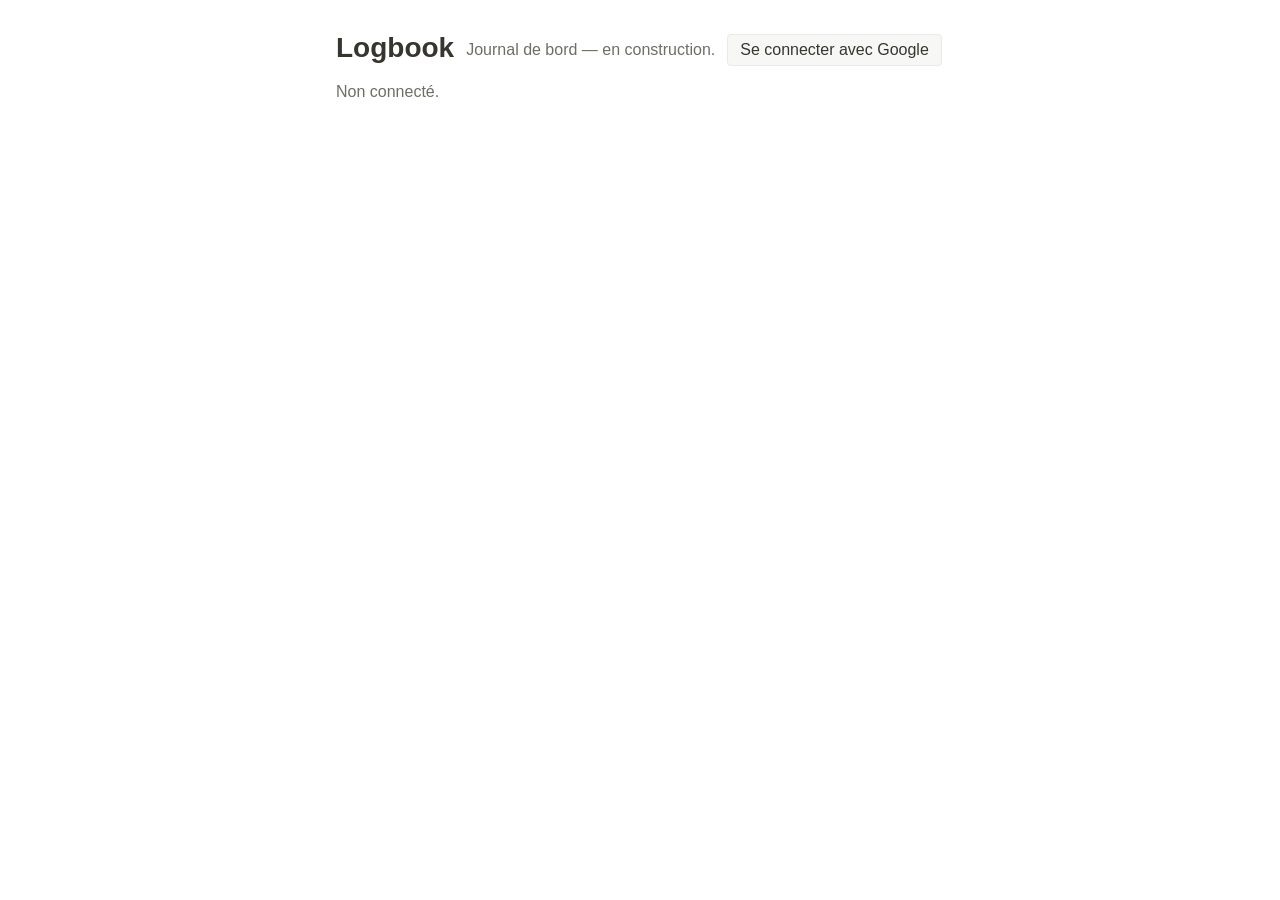
==== latest/index.html @ 68d4783e "deploy: b71710659cca9533dfd9db0d4c5801e0810b79b6" ====
<!DOCTYPE html>
<html lang="fr">
<head>
  <meta charset="UTF-8">
  <meta name="viewport" content="width=device-width, initial-scale=1.0">
  <title>Logbook</title>
  <link rel="stylesheet" href="css/style.css">
  <script src="https://accounts.google.com/gsi/client" async defer></script>
</head>
<body>
  <a href="#main-content" class="skip-link">Aller au contenu principal</a>
  <section id="auth">
    <h1>Logbook</h1>
    <p>Journal de bord — en construction.</p>
    <button id="sign-in" type="button">Se connecter avec Google</button>
    <button id="dev-local-button" type="button" hidden>Mode test local (sans Google)</button>
    <p id="auth-status">Non connecté.</p>
  </section>

  <div id="app-shell" hidden>
    <button id="sidebar-toggle" type="button" aria-label="Ouvrir/fermer le menu">
      <svg width="16" height="16" viewBox="0 0 16 16" fill="none" aria-hidden="true"><path d="M1 4h14M1 8h14M1 12h14" stroke="currentColor" stroke-width="1.5" stroke-linecap="round"/></svg>
    </button>
    <nav id="sidebar">
      <div id="sidebar-profile">
        <button id="sidebar-profile-button" type="button" aria-haspopup="true" aria-expanded="false">
          <span id="sidebar-owner-avatar" aria-hidden="true"></span>
          <span id="sidebar-owner-name"></span>
          <span id="sidebar-profile-chevron" aria-hidden="true">
            <svg width="10" height="10" viewBox="0 0 10 10" fill="none"><path d="M2 3.5l3 3 3-3" stroke="currentColor" stroke-width="1.3" stroke-linecap="round" stroke-linejoin="round"/></svg>
          </span>
        </button>
        <div id="sidebar-profile-menu" hidden>
          <button id="sidebar-settings-button" type="button">Paramètres</button>
          <button id="sign-out" type="button">Se déconnecter</button>
        </div>
      </div>
      <ul id="sidebar-dashboards"></ul>
      <p id="sidebar-dashboards-error" role="alert"></p>
      <button id="sidebar-dashboards-archived-toggle" type="button" hidden>Voir les tableaux archivés</button>
      <ul id="sidebar-dashboards-archived" hidden></ul>
      <ul id="sidebar-journaux"></ul>
      <button id="sidebar-journaux-plus" type="button" hidden>Voir tout</button>
      <button id="sidebar-partage-button" type="button">Partage</button>
      <button id="sidebar-integration-button" type="button">Intégration</button>
      <button id="sidebar-modeles-button" type="button">Modèles</button>
    </nav>
    <main id="main-content" tabindex="-1">
      <section id="entries">
        <div id="entries-header">
          <h2>Entrées</h2>
          <div id="entries-header-actions">
            <button id="dashboards-export-button" type="button">Exporter les tableaux de bord</button>
            <button id="dashboards-import-button" type="button">Importer les tableaux de bord</button>
            <input id="dashboards-import-file-input" type="file" accept="application/json" hidden>
            <div id="entry-import-wrapper">
              <button id="entry-import-button" type="button" aria-haspopup="true" aria-expanded="false">Importer</button>
              <div id="entry-import-menu" hidden>
                <button id="entry-import-upload-button" type="button">Uploader un fichier</button>
                <button id="entry-import-drive-button" type="button">Depuis le Drive</button>
                <input id="entry-import-file-input" type="file" accept="application/json" hidden>
              </div>
            </div>
            <div id="entry-new-wrapper">
              <button id="entry-new-button" type="button" aria-haspopup="true" aria-expanded="false">+ Nouvelle entrée</button>
              <div id="entry-new-menu" hidden>
                <button type="button" data-modele-id="">Entrée vierge</button>
              </div>
            </div>
          </div>
        </div>
        <p id="entry-import-error" role="alert"></p>
        <div id="entry-filters">
          <label for="entry-search-input" class="sr-only">Rechercher</label>
          <input id="entry-search-input" type="search" placeholder="Rechercher…">
          <label for="entry-filter-theme" class="sr-only">Thème</label>
          <select id="entry-filter-theme"></select>
          <label for="entry-filter-statut" class="sr-only">Statut</label>
          <select id="entry-filter-statut"></select>
          <label for="entry-filter-niveau" class="sr-only">Niveau</label>
          <select id="entry-filter-niveau"></select>
          <label for="entry-filter-modele" class="sr-only">Modèle</label>
          <select id="entry-filter-modele"></select>
          <label for="entry-filter-date-from" class="sr-only">Du</label>
          <input id="entry-filter-date-from" type="date">
          <label for="entry-filter-date-to" class="sr-only">Au</label>
          <input id="entry-filter-date-to" type="date">
          <label for="entry-filter-archive" class="sr-only">Entrées à afficher</label>
          <select id="entry-filter-archive">
            <option value="entries">Entrées</option>
            <option value="all">Toutes</option>
            <option value="archived">Archivées</option>
          </select>
        </div>
        <div id="entry-bulk-actions" hidden>
          <span id="entry-bulk-count"></span>
          <button id="entry-bulk-delete" type="button" class="button-danger">Supprimer</button>
          <button id="entry-bulk-move" type="button">Déplacer vers…</button>
          <button id="entry-bulk-archive" type="button">Archiver</button>
          <button id="entry-bulk-modele" type="button">Changer de modèle</button>
        </div>
        <div class="table-wrapper" id="entry-table-wrapper">
          <table id="entry-table">
            <thead>
              <tr>
                <th scope="col"><input id="entry-select-all" type="checkbox" aria-label="Tout sélectionner"></th>
                <th scope="col">Date</th>
                <th scope="col">Titre</th>
                <th scope="col">Thème(s)</th>
                <th scope="col">Niveau</th>
                <th scope="col">Statut</th>
                <th scope="col">Texte</th>
              </tr>
            </thead>
            <tbody id="entry-table-body"></tbody>
          </table>
        </div>
      </section>

      <section id="integration" hidden>
        <h2>Intégration</h2>
        <p id="integration-count"></p>
        <p id="integration-error" role="alert"></p>
        <ul id="integration-list" class="card-list"></ul>
      </section>

      <section id="modeles" hidden>
        <div id="modeles-header">
          <h2>Modèles</h2>
          <button id="modeles-export-button" type="button">Exporter les modèles</button>
          <button id="modeles-import-button" type="button">Importer les modèles</button>
          <input id="modeles-import-file-input" type="file" accept="application/json" hidden>
          <button id="modele-new-button" type="button">+ Nouveau modèle</button>
        </div>
        <p id="modele-error" role="alert"></p>
        <h3>Modèles par défaut</h3>
        <ul id="modele-list-defaut" class="card-list"></ul>
        <h3>Mes modèles</h3>
        <ul id="modele-list" class="card-list"></ul>
      </section>

      <div id="schema-field-popover" hidden>
        <form id="schema-field-form">
          <label for="schema-field-nom">Nom</label>
          <input id="schema-field-nom" type="text" required>

          <p id="schema-field-type-readonly" hidden></p>

          <label for="schema-field-type">Type</label>
          <select id="schema-field-type">
            <option value="texte">Texte</option>
            <option value="nombre">Nombre</option>
            <option value="date">Date</option>
            <option value="select">Liste</option>
            <option value="case">Case à cocher</option>
            <option value="photo">Photo</option>
          </select>

          <label for="schema-field-options">Options (séparées par des virgules)</label>
          <input id="schema-field-options" type="text" hidden>

          <button type="submit">Enregistrer</button>
          <button id="schema-field-delete" type="button" class="button-danger" hidden>Supprimer</button>
        </form>
      </div>

      <section id="journal-partage" hidden>
        <h2>Entrées</h2>
        <button id="viewer-grant-access" type="button" hidden>Donner l'accès au fichier partagé</button>
        <p id="viewer-error" role="alert"></p>
        <div class="table-wrapper">
          <table id="viewer-table">
            <thead>
              <tr>
                <th scope="col">Date</th>
                <th scope="col">Titre</th>
                <th scope="col">Thème(s)</th>
                <th scope="col">Niveau</th>
                <th scope="col">Statut</th>
                <th scope="col">Texte</th>
                <th scope="col">Ressenti à froid</th>
              </tr>
            </thead>
            <tbody id="viewer-table-body"></tbody>
          </table>
        </div>
      </section>

      <section id="settings" hidden>
        <h2>Paramètres</h2>
        <label for="theme-select">Thème</label>
        <select id="theme-select">
          <option value="device">Appareil</option>
          <option value="light">Clair</option>
          <option value="dark">Sombre</option>
        </select>

        <label for="session-duration-select">Rester connecté</label>
        <select id="session-duration-select">
          <option value="1h">1 heure</option>
          <option value="5h">5 heures</option>
          <option value="1j">1 jour</option>
          <option value="7j">7 jours</option>
          <option value="30j">30 jours</option>
          <option value="4mois">4 mois</option>
          <option value="8mois">8 mois</option>
          <option value="1an">1 an</option>
          <option value="jamais">Jamais (illimité)</option>
        </select>
        <p class="field-hint">Au-delà de cette durée depuis ta dernière connexion, l'app te redemandera de te reconnecter explicitement — propre à ce navigateur, pas synchronisé.</p>

        <label for="entries-page-size-select">Entrées chargées à la fois</label>
        <select id="entries-page-size-select">
          <option value="10">10</option>
          <option value="25">25</option>
          <option value="50">50</option>
          <option value="100">100</option>
        </select>

        <label for="confirm-dashboard-delete-checkbox">
          <input id="confirm-dashboard-delete-checkbox" type="checkbox">
          Confirmer la suppression d'un tableau de bord en retapant son nom
        </label>

        <button id="settings-change-logbook-folder-button" type="button">Changer de dossier Logbook</button>

        <p id="settings-error" role="alert"></p>
        <p><a href="confidentialite.html">Politique de confidentialité</a></p>
        <p id="app-version" class="field-hint"></p>
      </section>

      <section id="partages" hidden>
        <h2>Partages</h2>
        <form id="partage-form">
          <label for="partage-dashboard">Tableau de bord à partager</label>
          <select id="partage-dashboard"></select>

          <label for="partage-nom">Nom</label>
          <input id="partage-nom" type="text" required>

          <label for="partage-email">Email Google de la personne invitée</label>
          <input id="partage-email" type="email" required>

          <fieldset id="partage-regles">
            <legend>Visible par thème et niveau</legend>
          </fieldset>

          <button id="partage-submit" type="submit">Créer le partage</button>
          <button id="partage-cancel" type="button" hidden>Annuler</button>
        </form>
        <p id="partage-error" role="alert"></p>
        <ul id="partage-list" class="card-list"></ul>
      </section>

      <section id="partages-recus" hidden>
        <h2>Accès</h2>
        <p id="partages-recus-error" role="alert"></p>
        <ul id="partages-recus-list" class="card-list"></ul>
      </section>
    </main>
  </div>

  <div id="modal-root" hidden>
    <div id="modal-backdrop"></div>
    <div id="modal-panel" role="dialog" aria-modal="true">
      <button id="modal-close" type="button" aria-label="Fermer">
        <svg width="14" height="14" viewBox="0 0 14 14" fill="none" aria-hidden="true"><path d="M1 1l12 12M13 1L1 13" stroke="currentColor" stroke-width="1.5" stroke-linecap="round"/></svg>
      </button>
      <section id="logbook-folder-modal" hidden>
        <h2>Dossier Logbook</h2>
        <p>Choisis le dossier Drive où l'app range toutes ses données (dashboards, entrées, modèles).</p>
        <button id="logbook-folder-connect-button" type="button">Connecter mon dossier Drive « Logbook » existant</button>
        <button id="logbook-folder-create-button" type="button">Créer un nouveau dossier Logbook</button>
        <p id="logbook-folder-modal-error" role="alert"></p>
      </section>
      <section id="integration-progress-modal" hidden>
        <h2 id="integration-progress-title">Traitement en cours…</h2>
        <progress id="integration-progress-bar" value="0" max="1"></progress>
        <p id="integration-progress-count"></p>
        <p>Ne modifie pas les tableaux de bord ou les entrées pendant ce traitement.</p>
      </section>
      <section id="mapping-correction-modal" hidden>
        <h2>Correction du mappage</h2>
        <p>Ces champs du modèle n'ont pas de correspondance évidente dans la fiche importée. Relie-les si besoin — ce qui reste sans lien sera ajouté en texte brut dans l'entrée.</p>
        <ul id="mapping-correction-list" class="card-list"></ul>
        <button id="mapping-correction-submit" type="button">Valider le mappage</button>
      </section>
      <section id="entry-move-modal" hidden>
        <h2>Déplacer les entrées</h2>
        <label for="entry-move-dashboard">Tableau de bord de destination</label>
        <select id="entry-move-dashboard"></select>
        <p id="entry-move-error" role="alert"></p>
        <button id="entry-move-submit" type="button">Déplacer</button>
      </section>
      <section id="entry-modele-change-modal" hidden>
        <h2>Changer de modèle</h2>
        <label for="entry-modele-change-select">Nouveau modèle</label>
        <select id="entry-modele-change-select"></select>
        <p id="entry-modele-change-error" role="alert"></p>
        <button id="entry-modele-change-submit" type="button">Appliquer</button>
      </section>
      <section id="inspection-fiche-modal" hidden>
        <h2 id="inspection-fiche-title">Inspection</h2>
        <div id="inspection-fiche-detail"></div>
        <ul id="inspection-fiche-mapping-list" class="card-list"></ul>
        <div class="partage-actions">
          <button id="inspection-fiche-integrer" type="button">Intégrer</button>
          <button id="inspection-fiche-rejeter" type="button" class="button-danger">Rejeter</button>
        </div>
      </section>
      <section id="entry-form-modal" hidden>
        <h2 id="entry-form-title">Nouvelle entrée</h2>
        <form id="entry-form">
          <label for="entry-titre" class="sr-only">Titre</label>
          <input id="entry-titre" type="text" class="entry-page-title" placeholder="Sans titre" required>

          <div id="entry-properties">
            <div class="entry-property-row">
              <label for="entry-date" class="entry-property-label">Date</label>
              <input id="entry-date" type="date" class="entry-property-value" required>
            </div>
          </div>

          <div id="entry-blocks-section" class="fields-editor-section">
            <ul id="entry-blocks-list" class="fields-editor-list">
              <li class="entry-block-row" draggable="true" data-order-key="themes">
                <span class="drag-handle" aria-hidden="true"><svg width="10" height="14" viewBox="0 0 10 14" fill="none"><circle cx="2.5" cy="2.5" r="1.2" fill="currentColor"/><circle cx="7.5" cy="2.5" r="1.2" fill="currentColor"/><circle cx="2.5" cy="7" r="1.2" fill="currentColor"/><circle cx="7.5" cy="7" r="1.2" fill="currentColor"/><circle cx="2.5" cy="11.5" r="1.2" fill="currentColor"/><circle cx="7.5" cy="11.5" r="1.2" fill="currentColor"/></svg></span>
                <label for="entry-themes">Thème(s)</label>
                <select id="entry-themes" multiple required></select>
              </li>
              <li class="entry-block-row" draggable="true" data-order-key="niveau">
                <span class="drag-handle" aria-hidden="true"><svg width="10" height="14" viewBox="0 0 10 14" fill="none"><circle cx="2.5" cy="2.5" r="1.2" fill="currentColor"/><circle cx="7.5" cy="2.5" r="1.2" fill="currentColor"/><circle cx="2.5" cy="7" r="1.2" fill="currentColor"/><circle cx="7.5" cy="7" r="1.2" fill="currentColor"/><circle cx="2.5" cy="11.5" r="1.2" fill="currentColor"/><circle cx="7.5" cy="11.5" r="1.2" fill="currentColor"/></svg></span>
                <label for="entry-niveau">Niveau d'accès</label>
                <select id="entry-niveau" required>
                  <option value="" disabled selected>Choisir…</option>
                </select>
              </li>
              <li class="entry-block-row" draggable="true" data-order-key="statut">
                <span class="drag-handle" aria-hidden="true"><svg width="10" height="14" viewBox="0 0 10 14" fill="none"><circle cx="2.5" cy="2.5" r="1.2" fill="currentColor"/><circle cx="7.5" cy="2.5" r="1.2" fill="currentColor"/><circle cx="2.5" cy="7" r="1.2" fill="currentColor"/><circle cx="7.5" cy="7" r="1.2" fill="currentColor"/><circle cx="2.5" cy="11.5" r="1.2" fill="currentColor"/><circle cx="7.5" cy="11.5" r="1.2" fill="currentColor"/></svg></span>
                <label for="entry-statut">Statut</label>
                <select id="entry-statut" required>
                  <option value="" disabled selected>Choisir…</option>
                </select>
              </li>
            </ul>
            <button id="entry-add-field-button" type="button" class="fields-editor-add-button">+ Ajouter une propriété</button>
          </div>

          <div id="entry-ressenti-froid-slot" class="entry-property-row" hidden></div>

          <div id="entry-contenu-section" class="contenu-section">
            <h3 class="contenu-section-titre">Contenu</h3>
            <div id="entry-contenu-list" class="contenu-list"></div>
            <div class="contenu-add-buttons">
              <button id="entry-contenu-add-texte" type="button">+ Bloc texte</button>
              <button id="entry-contenu-add-tableau" type="button">+ Bloc tableau</button>
            </div>
          </div>

          <button id="entry-submit" type="submit">Enregistrer</button>
          <button id="entry-delete" type="button" hidden>Supprimer l'entrée</button>
        </form>
        <p id="entry-error" role="alert"></p>
      </section>
      <section id="modele-form-modal" hidden>
        <h2 id="modele-form-title">Nouveau modèle</h2>
        <form id="modele-form">
          <label for="modele-nom">Nom</label>
          <input id="modele-nom" type="text" required>

          <label for="modele-titre-pattern">Titre d'entrée (pré-rempli à la création)</label>
          <input id="modele-titre-pattern" type="text" placeholder="ex : Rituel du soir du {date} #{id}">
          <p class="field-hint">{date} = date du jour, {id} = numéro de l'entrée pour ce modèle</p>

          <div id="modele-fixed-fields">
            <div class="entry-property-row">
              <label for="modele-themes">Thème(s)</label>
              <select id="modele-themes" multiple></select>
            </div>
            <div class="entry-property-row">
              <label for="modele-niveau">Niveau d'accès</label>
              <select id="modele-niveau">
                <option value="">—</option>
              </select>
            </div>
            <div class="entry-property-row">
              <label for="modele-statut">Statut</label>
              <select id="modele-statut">
                <option value="">—</option>
              </select>
            </div>
          </div>

          <div id="modele-blocks-section" class="fields-editor-section">
            <ul id="modele-blocks-list" class="fields-editor-list"></ul>
            <button id="modele-add-field-button" type="button" class="fields-editor-add-button">+ Ajouter une propriété</button>
          </div>

          <div id="modele-contenu-section" class="contenu-section">
            <h3 class="contenu-section-titre">Contenu</h3>
            <div id="modele-contenu-list" class="contenu-list"></div>
            <div class="contenu-add-buttons">
              <button id="modele-contenu-add-texte" type="button">+ Bloc texte</button>
              <button id="modele-contenu-add-tableau" type="button">+ Bloc tableau</button>
            </div>
          </div>

          <div id="modele-bilans-section" class="contenu-section">
            <h3 class="contenu-section-titre">Bilans</h3>
            <p class="field-hint">Un bilan agrège automatiquement les entrées créées via ce modèle (il lui faut un bloc tableau de mesures) sur une semaine ou un mois.</p>
            <ul id="modele-bilans-list"></ul>
            <button id="modele-bilan-add-button" type="button" class="fields-editor-add-button">+ Ajouter un bilan</button>
          </div>

          <button id="modele-submit" type="submit">Créer le modèle</button>
          <button id="modele-cancel" type="button" hidden>Annuler</button>
        </form>
        <p id="modele-form-error" role="alert"></p>
      </section>
    </div>
  </div>

  <script type="module" src="js/app.js"></script>
</body>
</html>
---- latest/css/style.css ----
:root {
  color-scheme: light dark;
  font-family: -apple-system, BlinkMacSystemFont, "Segoe UI", ui-sans-serif, Helvetica, Arial, sans-serif;

  --color-bg: #ffffff;
  --color-bg-secondary: #f7f7f5;
  --color-bg-hover: #efefed;
  --color-fg: #37352f;
  --color-fg-secondary: #6f6d66;
  --color-border: #e9e9e7;
  --color-accent: #1a6dc4;
  --color-accent-fg: #ffffff;
  --color-danger: #cc3a3a;
  --radius: 6px;
  --radius-sm: 4px;
  --shadow-card: 0 1px 2px rgba(15, 15, 15, 0.1);

  /* Palette catégorielle validée (skill dataviz) — ordre fixe, jamais cyclé */
  --series-1: #2a78d6;
  --series-2: #eb6834;
  --series-3: #1baf7a;
  --series-4: #eda100;
  --series-5: #e87ba4;
  --color-chart-axe: #c3c2b7;
}

@media (prefers-color-scheme: dark) {
  :root:not([data-theme="light"]) {
    --color-bg: #191919;
    --color-bg-secondary: #202020;
    --color-bg-hover: #2a2a2a;
    --color-fg: #d4d4d4;
    --color-fg-secondary: #9b9b9b;
    --color-border: #2f2f2f;
    --color-accent: #5fb3f0;
    --color-accent-fg: #191919;
    --color-danger: #ff6b6b;
    --shadow-card: 0 1px 2px rgba(0, 0, 0, 0.4);
    --series-1: #3987e5;
    --series-2: #d95926;
    --series-3: #199e70;
    --series-4: #c98500;
    --series-5: #d55181;
    --color-chart-axe: #383835;
  }
}

:root[data-theme="dark"] {
  --color-bg: #191919;
  --color-bg-secondary: #202020;
  --color-bg-hover: #2a2a2a;
  --color-fg: #d4d4d4;
  --color-fg-secondary: #9b9b9b;
  --color-border: #2f2f2f;
  --color-accent: #5fb3f0;
  --color-accent-fg: #191919;
  --color-danger: #ff6b6b;
  --shadow-card: 0 1px 2px rgba(0, 0, 0, 0.4);
  --series-1: #3987e5;
  --series-2: #d95926;
  --series-3: #199e70;
  --series-4: #c98500;
  --series-5: #d55181;
  --color-chart-axe: #383835;
}

* {
  box-sizing: border-box;
}

@media (prefers-reduced-motion: reduce) {
  * {
    transition: none !important;
  }
}

.skip-link {
  position: absolute;
  top: -3rem;
  left: 1rem;
  z-index: 40;
  background: var(--color-accent);
  color: var(--color-accent-fg);
  padding: 0.5rem 0.75rem;
  border-radius: var(--radius-sm);
  transition: top 0.1s ease;
}

.skip-link:focus-visible {
  top: 1rem;
}

/* Guarantees the hidden attribute always wins over any element's own
   `display` rule (several here use flex), regardless of selector specificity. */
[hidden] {
  display: none !important;
}

body {
  margin: 0;
  background: var(--color-bg);
  color: var(--color-fg);
}

a {
  color: var(--color-accent);
}

h1 {
  font-size: 1.75rem;
  font-weight: 700;
  margin: 0 0 0.25rem;
}

h2 {
  font-size: 1.125rem;
  font-weight: 600;
  margin: 2rem 0 0.75rem;
}

p {
  color: var(--color-fg-secondary);
  line-height: 1.5;
}

section {
  border-top: 1px solid var(--color-border);
  padding-top: 1rem;
  margin-top: 1rem;
}

section:first-of-type {
  border-top: none;
  padding-top: 0;
}

button,
select,
input,
textarea {
  font: inherit;
  color: var(--color-fg);
}

button {
  padding: 0.375rem 0.75rem;
  border: 1px solid var(--color-border);
  border-radius: var(--radius-sm);
  background: var(--color-bg-secondary);
  cursor: pointer;
  transition: background-color 0.1s ease;
}

button:hover {
  background: var(--color-bg-hover);
}

button[type="submit"] {
  background: var(--color-accent);
  border-color: var(--color-accent);
  color: var(--color-accent-fg);
}

button[type="submit"]:hover {
  opacity: 0.9;
}

.button-danger {
  color: var(--color-danger);
  border-color: var(--color-danger);
}

.button-danger:hover {
  background: var(--color-danger);
  color: var(--color-accent-fg);
}

select,
input,
textarea {
  display: block;
  width: 100%;
  background: var(--color-bg);
  border: 1px solid var(--color-border);
  border-radius: var(--radius-sm);
  padding: 0.375rem 0.5rem;
}

button:focus-visible,
select:focus-visible,
input:focus-visible,
textarea:focus-visible {
  outline: 2px solid var(--color-accent);
  outline-offset: 1px;
}

textarea {
  resize: vertical;
}

form label {
  display: block;
  margin: 0.75rem 0 0.25rem;
  font-size: 0.875rem;
  color: var(--color-fg-secondary);
}

form button[type="submit"] {
  margin-top: 1rem;
}

#auth {
  max-width: 40rem;
  width: 100%;
  margin: 0 auto;
  padding: 2rem 1rem;
  box-sizing: border-box;
  display: flex;
  align-items: center;
  gap: 0.75rem;
  flex-wrap: wrap;
}

#auth p {
  margin: 0;
}

#settings {
  display: flex;
  align-items: center;
  gap: 0.75rem;
  flex-wrap: wrap;
}

#settings h2 {
  width: 100%;
  margin: 0 0 0.5rem;
}

#settings label {
  color: var(--color-fg-secondary);
  font-size: 0.875rem;
}

#settings select {
  width: auto;
}

.card-list {
  list-style: none;
  padding: 0;
  margin: 0;
  display: flex;
  flex-direction: column;
  gap: 0.5rem;
}

.card-list li {
  background: var(--color-bg-secondary);
  border: 1px solid var(--color-border);
  border-radius: var(--radius);
  box-shadow: var(--shadow-card);
  padding: 0.625rem 0.875rem;
}

.card-list p {
  margin: 0;
}

.card-list li > :not(:last-child) {
  margin-bottom: 0.375rem;
}

#partage-regles table {
  width: 100%;
  border-collapse: collapse;
  margin: 0.5rem 0;
}

#partage-regles th,
#partage-regles td {
  text-align: center;
  padding: 0.25rem;
  font-size: 0.8125rem;
}

#partage-regles th:first-child,
#partage-regles td:first-child {
  text-align: left;
}

#partage-regles legend {
  font-size: 0.875rem;
  color: var(--color-fg-secondary);
}

.partage-link {
  display: flex;
  align-items: center;
  gap: 0.5rem;
}

.partage-link input {
  width: auto;
  flex: 1;
}

#partage-cancel {
  margin-top: 1rem;
  margin-left: 0.5rem;
}

.partage-actions {
  display: flex;
  align-items: center;
  gap: 0.5rem;
}

.integration-group-header {
  display: flex;
  flex-direction: column;
  gap: 0.5rem;
  margin-bottom: 0.5rem;
}

.integration-group-title-row {
  display: flex;
  align-items: center;
  gap: 0.5rem;
}

.integration-group-title-row p {
  margin: 0;
}

.integration-group-toggle {
  background: none;
  border: none;
  cursor: pointer;
  font-size: 0.875rem;
  line-height: 1;
  padding: 0.125rem 0.25rem;
}

.integration-subgroup-header {
  display: flex;
  align-items: center;
  flex-wrap: wrap;
  gap: 0.5rem;
  margin: 0.75rem 0 0.375rem;
}

.integration-subgroup-header p {
  margin: 0;
  font-weight: 600;
  color: var(--color-fg-secondary);
}

.integration-item-detail {
  margin: 0.125rem 0 0;
  font-size: 0.8125rem;
  color: var(--color-fg-secondary);
}

.ressenti-froid-form {
  display: flex;
  align-items: center;
  gap: 0.5rem;
  margin-top: 0.5rem;
}

.ressenti-froid-form label {
  display: inline;
  margin: 0;
}

.ressenti-froid-form input {
  width: 4rem;
}

[role="alert"] {
  color: var(--color-danger);
  min-height: 1.25rem;
}

/* App shell (sidebar + main content) */

#app-shell {
  display: flex;
  align-items: stretch;
  min-height: 100vh;
}

#sidebar-toggle,
#modal-close {
  display: flex;
  align-items: center;
  justify-content: center;
  width: 2rem;
  height: 2rem;
  padding: 0;
  border-radius: 50%;
  background: transparent;
  border-color: transparent;
}

#sidebar-toggle:hover,
#modal-close:hover {
  background: var(--color-bg-hover);
}

#sidebar-toggle {
  position: fixed;
  top: 1rem;
  left: 1rem;
  z-index: 20;
}

#sidebar {
  width: 16rem;
  flex-shrink: 0;
  box-sizing: border-box;
  position: fixed;
  top: 0;
  left: 0;
  bottom: 0;
  overflow-y: auto;
  padding: 4rem 1rem 1rem;
  background: var(--color-bg-secondary);
  border-right: 1px solid var(--color-border);
  transform: translateX(0);
  transition: transform 0.2s ease;
  z-index: 15;
}

#sidebar.collapsed {
  transform: translateX(-100%);
}

#sidebar-profile {
  position: relative;
  margin-bottom: 1rem;
}

#sidebar-profile-button {
  display: flex;
  align-items: center;
  gap: 0.5rem;
  width: 100%;
  padding: 0.375rem;
  background: transparent;
  border-color: transparent;
}

#sidebar-profile-button:hover {
  background: var(--color-bg-hover);
}

#sidebar-owner-avatar {
  flex-shrink: 0;
  width: 1.75rem;
  height: 1.75rem;
  border-radius: 50%;
  background: var(--color-accent);
  color: #ffffff;
  font-size: 0.8125rem;
  font-weight: 600;
  display: flex;
  align-items: center;
  justify-content: center;
}

#sidebar-owner-avatar.avatar-color-0 { background: #9c3b3b; }
#sidebar-owner-avatar.avatar-color-1 { background: #9c6a2e; }
#sidebar-owner-avatar.avatar-color-2 { background: #2e7d4f; }
#sidebar-owner-avatar.avatar-color-3 { background: #1a6dc4; }
#sidebar-owner-avatar.avatar-color-4 { background: #5b3b96; }
#sidebar-owner-avatar.avatar-color-5 { background: #96305f; }

#sidebar-owner-name {
  flex: 1;
  text-align: left;
  font-weight: 600;
  font-size: 0.9375rem;
  overflow: hidden;
  text-overflow: ellipsis;
  white-space: nowrap;
}

#sidebar-profile-chevron {
  flex-shrink: 0;
  font-size: 0.75rem;
  color: var(--color-fg-secondary);
}

#sidebar-profile-menu {
  position: absolute;
  top: calc(100% + 0.25rem);
  left: 0;
  right: 0;
  z-index: 1;
  background: var(--color-bg);
  border: 1px solid var(--color-border);
  border-radius: var(--radius-sm);
  box-shadow: var(--shadow-card);
  padding: 0.25rem;
  display: flex;
  flex-direction: column;
  gap: 0.125rem;
}

#sidebar-profile-menu button {
  background: transparent;
  border-color: transparent;
}

#sidebar-profile-menu button:hover {
  background: var(--color-bg-hover);
}

#sidebar-dashboards,
#sidebar-journaux {
  list-style: none;
  padding: 0;
  margin: 0 0 0.75rem;
  display: flex;
  flex-direction: column;
  gap: 0.25rem;
}

#sidebar-dashboards-error {
  margin: 0 0 0.75rem;
  font-size: 0.8125rem;
}

.sidebar-dashboard-item {
  display: flex;
  align-items: center;
  gap: 0.125rem;
}

.sidebar-dashboard-name {
  flex: 1;
}

.sidebar-dashboard-actions {
  display: flex;
  gap: 0.125rem;
  visibility: hidden;
}

.sidebar-dashboard-item:hover .sidebar-dashboard-actions,
.sidebar-dashboard-item:focus-within .sidebar-dashboard-actions {
  visibility: visible;
}

.sidebar-dashboard-action {
  display: block;
  width: auto;
  padding: 0.125rem 0.375rem;
  font-size: 0.8125rem;
  line-height: 1.4;
}

#sidebar-dashboards-archived-toggle {
  display: block;
  width: 100%;
  text-align: left;
  background: transparent;
  border-color: transparent;
  font-size: 0.8125rem;
  color: var(--color-fg-secondary);
  margin: 0 0 0.5rem;
}

#sidebar-dashboards-archived-toggle:hover {
  background: var(--color-bg-hover);
}

#sidebar-dashboards-archived {
  list-style: none;
  padding: 0;
  margin: 0 0 0.75rem;
  display: flex;
  flex-direction: column;
  gap: 0.25rem;
}

#sidebar-dashboards button,
#sidebar-journaux button,
#sidebar-journaux-plus,
#sidebar-partage-button,
#sidebar-connect-logbook-button,
#sidebar-create-logbook-button,
#sidebar-integration-button,
#sidebar-modeles-button {
  display: block;
  width: 100%;
  text-align: left;
  background: transparent;
  border-color: transparent;
}

#sidebar-dashboards button:hover,
#sidebar-journaux button:hover,
#sidebar-journaux-plus:hover,
#sidebar-partage-button:hover,
#sidebar-connect-logbook-button:hover,
#sidebar-integration-button:hover,
#sidebar-modeles-button:hover {
  background: var(--color-bg-hover);
}

#sidebar-dashboards button[aria-current="true"],
#sidebar-journaux button[aria-current="true"] {
  background: var(--color-accent);
  border-color: var(--color-accent);
  color: var(--color-accent-fg);
}

#sidebar-journaux-plus,
#sidebar-partage-button,
#sidebar-connect-logbook-button,
#sidebar-create-logbook-button,
#sidebar-integration-button,
#sidebar-modeles-button {
  margin-top: 0.5rem;
}

#main-content {
  flex: 1;
  margin-left: 16rem;
  padding: 2rem 1.5rem;
  max-width: 75rem;
  box-sizing: border-box;
  transition: margin-left 0.2s ease;
}

#sidebar.collapsed ~ #main-content {
  margin-left: 0;
}

#main-content section {
  border-top: none;
  padding-top: 0;
  margin-top: 0;
}

@media (max-width: 768px) {
  #sidebar {
    width: 85vw;
    max-width: 18rem;
  }

  #main-content {
    margin-left: 0;
  }
}

/* Tableau d'entrées */

#entries-header,
#modeles-header {
  display: flex;
  align-items: center;
  justify-content: space-between;
  gap: 1rem;
  margin-bottom: 1rem;
}

#entries-header h2,
#modeles-header h2 {
  margin: 0;
}

#entry-new-button,
#modele-new-button {
  background: var(--color-accent);
  border-color: var(--color-accent);
  color: var(--color-accent-fg);
  white-space: nowrap;
}

#entry-new-button:hover,
#modele-new-button:hover {
  opacity: 0.9;
}

#entries-header-actions {
  display: flex;
  align-items: center;
  gap: 0.5rem;
}

#entry-new-wrapper,
#entry-import-wrapper {
  position: relative;
}

#entry-import-button {
  white-space: nowrap;
}

#entry-new-menu,
#entry-import-menu {
  position: absolute;
  top: calc(100% + 0.25rem);
  right: 0;
  z-index: 1;
  min-width: 12rem;
  background: var(--color-bg);
  border: 1px solid var(--color-border);
  border-radius: var(--radius-sm);
  box-shadow: var(--shadow-card);
  padding: 0.25rem;
  display: flex;
  flex-direction: column;
  gap: 0.125rem;
}

#entry-new-menu button,
#entry-import-menu button {
  display: block;
  width: 100%;
  text-align: left;
  background: transparent;
  border-color: transparent;
}

#entry-new-menu button:hover,
#entry-import-menu button:hover {
  background: var(--color-bg-hover);
}

#entry-new-menu button.entry-new-menu-bilan {
  padding-left: 1.5rem;
  font-size: 0.875rem;
  color: var(--color-fg-secondary);
}

.modele-bilan-row {
  display: flex;
  gap: 0.5rem;
  align-items: center;
  margin-bottom: 0.375rem;
}

.modele-bilan-row input[type='text'] {
  flex: 1 1 0;
  min-width: 0;
}

/* Sans ça, la règle globale `select { width: 100% }` donne à ce select une
   base flex énorme (100% du conteneur) : au moment de rétrécir pour tenir sur
   la ligne, les deux inputs flex:1 (base 0) n'absorbent aucune part du
   rétrécissement et se retrouvent écrasés à leur taille minimale. */
.modele-bilan-row select {
  flex: 0 0 auto;
  width: auto;
}

.table-wrapper {
  overflow-x: auto;
}

#entry-table,
#viewer-table {
  width: 100%;
  border-collapse: collapse;
  font-size: 0.875rem;
}

#entry-table th,
#entry-table td,
#viewer-table th,
#viewer-table td {
  text-align: left;
  padding: 0.5rem 0.625rem;
  border-bottom: 1px solid var(--color-border);
  vertical-align: top;
}

#entry-table th,
#viewer-table th {
  color: var(--color-fg-secondary);
  font-weight: 600;
  white-space: nowrap;
}

#entry-table-body tr {
  cursor: pointer;
}

#entry-table-body tr:hover {
  background: var(--color-bg-hover);
}

#entry-table-body tr:focus-visible {
  outline: 2px solid var(--color-accent);
  outline-offset: -2px;
}

.table-message td {
  cursor: default;
  color: var(--color-fg-secondary);
  text-align: center;
  padding: 2rem 0.625rem;
}

#entry-filters {
  display: flex;
  flex-wrap: wrap;
  align-items: center;
  gap: 0.5rem;
  margin-bottom: 0.75rem;
}

#entry-filters input,
#entry-filters select {
  width: auto;
  flex: 0 0 auto;
}

#entry-search-input {
  flex: 1 1 12rem;
}

#entry-bulk-actions {
  display: flex;
  align-items: center;
  gap: 0.5rem;
  margin-bottom: 0.75rem;
  padding: 0.5rem 0.75rem;
  background: var(--color-bg-hover);
  border-radius: var(--radius-sm);
}

#entry-bulk-count {
  font-weight: 600;
  margin-right: 0.5rem;
}

#entry-table th:first-child,
#entry-table td:first-child {
  width: 1.5rem;
  padding-right: 0;
}

#entry-table-body tr.entry-row-archived {
  opacity: 0.55;
}

.card-list .list-message {
  background: transparent;
  border-style: dashed;
  color: var(--color-fg-secondary);
  text-align: center;
  box-shadow: none;
}

/* Popover d'édition d'un champ personnalisé */

#schema-field-popover {
  position: fixed;
  z-index: 35;
  background: var(--color-bg);
  border: 1px solid var(--color-border);
  border-radius: var(--radius-sm);
  box-shadow: var(--shadow-card);
  padding: 0.75rem;
  width: 16rem;
  box-sizing: border-box;
}

#schema-field-popover form button {
  margin-top: 0.5rem;
  margin-right: 0.5rem;
}

/* Page détaillée d'une entrée */

.sr-only {
  position: absolute;
  width: 1px;
  height: 1px;
  padding: 0;
  margin: -1px;
  overflow: hidden;
  clip: rect(0, 0, 0, 0);
  white-space: nowrap;
  border: 0;
}

.entry-page-title {
  font-size: 1.75rem;
  font-weight: 700;
  border: 1px solid transparent;
  padding: 0.25rem 0;
  margin-bottom: 0.5rem;
}

.entry-page-title:focus-visible {
  border-color: transparent;
  outline-offset: 2px;
}

#entry-properties {
  margin-bottom: 1rem;
}

#modele-fixed-fields {
  margin-bottom: 1rem;
}

.field-hint {
  margin: -0.5rem 0 1rem;
  font-size: 0.8125rem;
  color: var(--color-fg-secondary);
}

.entry-property-row {
  display: flex;
  align-items: center;
  gap: 0.75rem;
  padding: 0.375rem 0;
  border-bottom: 1px solid var(--color-border);
}

.entry-property-row label,
.entry-property-label {
  flex: 0 0 9rem;
  color: var(--color-fg-secondary);
  font-size: 0.875rem;
  margin: 0;
}

.entry-property-row select,
.entry-property-row input,
.entry-property-value {
  flex: 1;
  width: auto;
  margin: 0;
}

.entry-property-row .ressenti-froid-form {
  flex: 1;
  margin-top: 0;
}

.fields-editor-section {
  margin-bottom: 1rem;
}

.fields-editor-list {
  list-style: none;
  padding: 0;
  margin: 0 0 0.5rem;
}

.entry-block-row {
  display: flex;
  align-items: center;
  gap: 0.75rem;
  padding: 0.375rem 0;
  border-bottom: 1px solid var(--color-border);
}

.entry-block-row label {
  flex: 0 0 9rem;
  color: var(--color-fg-secondary);
  font-size: 0.875rem;
  margin: 0;
}

.entry-block-row select,
.entry-block-row input {
  flex: 1;
  width: auto;
  margin: 0;
}

.entry-block-edit-button {
  flex-shrink: 0;
  font-size: 0.8125rem;
  padding: 0.25rem 0.5rem;
}

.champ-photo {
  display: flex;
  flex: 1;
  align-items: center;
  gap: 0.5rem;
  flex-wrap: wrap;
}

.champ-photo-preview {
  max-width: 4rem;
  max-height: 4rem;
  border-radius: 4px;
  object-fit: cover;
}

.drag-handle {
  cursor: grab;
  color: var(--color-fg-secondary);
  flex-shrink: 0;
}

.entry-block-row.dragging {
  opacity: 0.4;
}

.entry-block-row.drag-over-top {
  border-top: 2px solid var(--color-accent);
}

.entry-block-row.drag-over-bottom {
  border-bottom: 2px solid var(--color-accent);
}

.fields-editor-add-button {
  width: 100%;
  border-style: dashed;
  color: var(--color-fg-secondary);
  background: transparent;
}

/* Contenu (blocs texte/tableau d'une entrée ou d'un modèle) */

.contenu-section {
  margin-bottom: 1rem;
}

.contenu-section-titre {
  font-size: 0.875rem;
  font-weight: 600;
  margin: 0 0 0.5rem;
}

.contenu-list {
  display: flex;
  flex-direction: column;
  gap: 0.75rem;
  margin-bottom: 0.5rem;
}

.contenu-block {
  border: 1px solid var(--color-border);
  border-radius: var(--radius);
  padding: 0.625rem 0.75rem;
}

.contenu-block-header {
  display: flex;
  align-items: center;
  gap: 0.5rem;
  margin-bottom: 0.5rem;
}

.contenu-block-titre {
  font-weight: 600;
  font-size: 0.875rem;
}

.contenu-block-titre-input {
  flex: 1;
  width: auto;
  font-weight: 600;
  margin: 0;
}

.contenu-block textarea {
  width: 100%;
}

.contenu-tableau-scroll {
  overflow-x: auto;
}

.contenu-tableau {
  width: 100%;
  border-collapse: collapse;
}

.contenu-tableau th,
.contenu-tableau td {
  padding: 0.25rem;
  border-bottom: 1px solid var(--color-border);
}

.contenu-tableau th {
  text-align: left;
  font-weight: 600;
  font-size: 0.8125rem;
  white-space: nowrap;
}

/* Colonne des noms de mesure figée pendant le défilement horizontal, pour
   garder le repère de ligne visible même tout à droite d'un tableau large
   (ex. 31 colonnes pour un bilan mensuel). */
.contenu-tableau th:first-child {
  position: sticky;
  left: 0;
  background: var(--color-bg);
  z-index: 1;
}

.contenu-tableau input {
  margin: 0;
}

/* Uniquement les cellules de données (pas les noms de ligne/colonne en th,
   qui doivent rester lisibles en entier, ex. "Ressenti Masculin") : empêche
   le navigateur de les tasser sous leur largeur de contenu quand il y a
   beaucoup de colonnes (ex. 31 pour un bilan mensuel), sans quoi les
   chiffres se chevauchent et deviennent illisibles. */
.contenu-tableau td input {
  width: 2.75rem;
  box-sizing: border-box;
}

.contenu-cell-delete {
  margin-left: 0.25rem;
  padding: 0 0.3rem;
  background: transparent;
  border-color: transparent;
  color: var(--color-fg-secondary);
}

.contenu-add-buttons {
  display: flex;
  gap: 0.5rem;
}

.contenu-graphique-vide {
  color: var(--color-fg-secondary);
  font-size: 0.875rem;
}

.contenu-graphique-svg {
  width: 100%;
  height: auto;
}

.contenu-graphique-axe {
  stroke: var(--color-chart-axe);
  stroke-width: 1;
}

.contenu-graphique-label {
  fill: var(--color-fg-secondary);
  font-size: 10px;
}

.contenu-graphique-ligne {
  fill: none;
  stroke-width: 2;
}

.contenu-graphique-legende {
  display: flex;
  flex-wrap: wrap;
  gap: 0.25rem 1rem;
  list-style: none;
  margin: 0.5rem 0 0;
  padding: 0;
  font-size: 0.8125rem;
  color: var(--color-fg-secondary);
}

.contenu-graphique-legende li {
  display: flex;
  align-items: center;
  gap: 0.375rem;
}

.contenu-graphique-puce {
  width: 0.625rem;
  height: 0.625rem;
  border-radius: 50%;
  flex-shrink: 0;
}

.contenu-add-buttons button {
  border-style: dashed;
  color: var(--color-fg-secondary);
  background: transparent;
}

/* Modales */

#modal-root {
  position: fixed;
  inset: 0;
  z-index: 30;
  display: flex;
  align-items: center;
  justify-content: center;
}

#modal-backdrop {
  position: absolute;
  inset: 0;
  background: rgba(0, 0, 0, 0.5);
}

#modal-panel {
  position: relative;
  background: var(--color-bg);
  border-radius: var(--radius);
  box-shadow: var(--shadow-card);
  padding: 1.5rem;
  width: calc(100% - 2rem);
  max-width: 32rem;
  max-height: 85vh;
  overflow-y: auto;
  box-sizing: border-box;
}

#modal-panel section {
  border-top: none;
  padding-top: 0;
  margin-top: 0;
}

#modal-panel.modal-panel--wide {
  max-width: 60rem;
}

#integration-progress-bar {
  width: 100%;
}

#mapping-correction-list li,
#inspection-fiche-mapping-list li {
  display: flex;
  align-items: center;
  justify-content: space-between;
  gap: 0.5rem;
}

#modal-close {
  position: absolute;
  top: 0.75rem;
  right: 0.75rem;
}
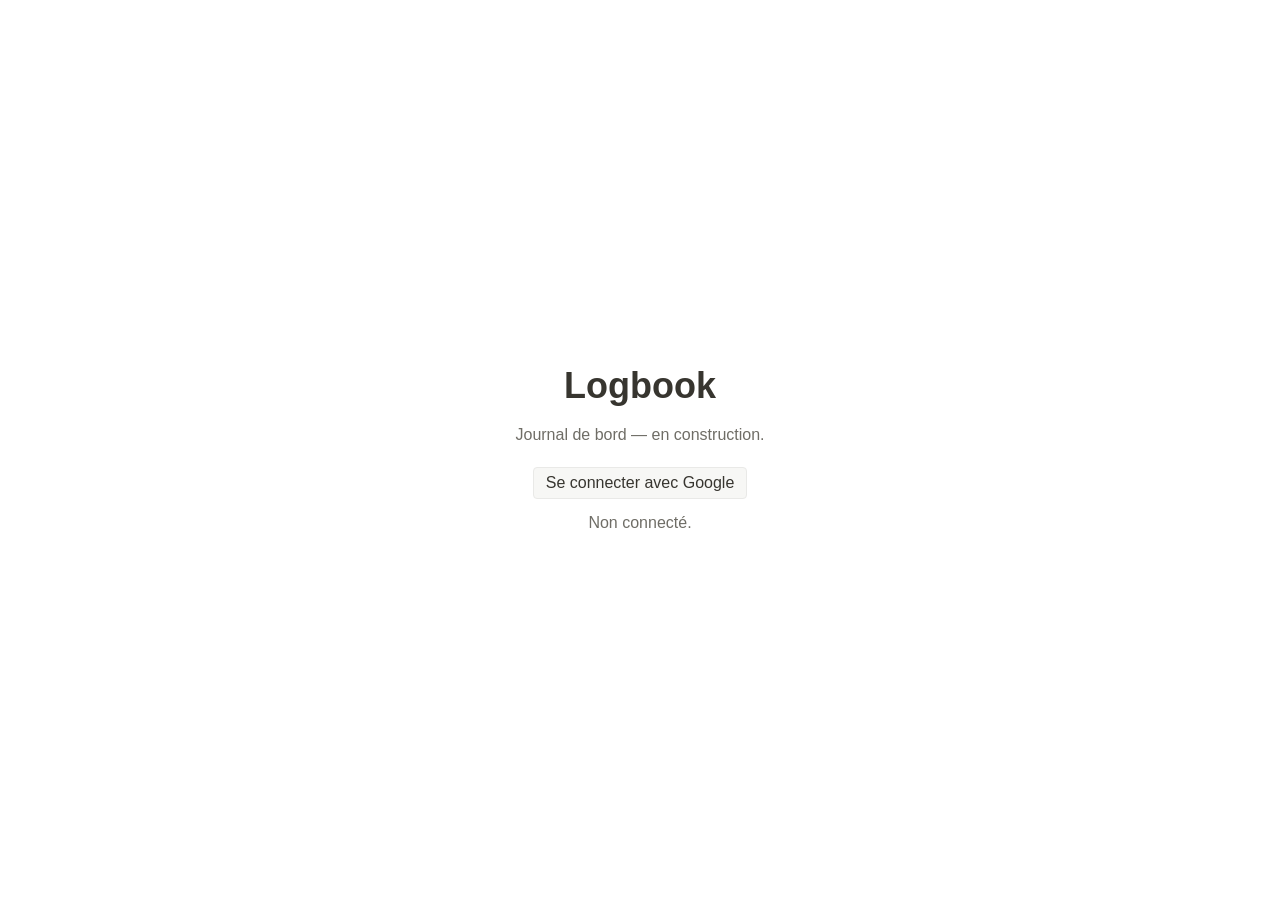
==== commit 912715a6: "deploy: 18cae0d907274be6af21804aadb716064f4ac300" ====
--- a/latest/index.html
+++ b/latest/index.html
@@ -4,6 +4,7 @@
   <meta charset="UTF-8">
   <meta name="viewport" content="width=device-width, initial-scale=1.0">
   <title>Logbook</title>
+  <link rel="icon" type="image/svg+xml" href="assets/favicon.svg">
   <link rel="stylesheet" href="css/style.css">
   <script src="https://accounts.google.com/gsi/client" async defer></script>
 </head>
@@ -311,52 +312,56 @@
       <section id="entry-form-modal" hidden>
         <h2 id="entry-form-title">Nouvelle entrée</h2>
         <form id="entry-form">
-          <label for="entry-titre" class="sr-only">Titre</label>
-          <input id="entry-titre" type="text" class="entry-page-title" placeholder="Sans titre" required>
-
-          <div id="entry-properties">
-            <div class="entry-property-row">
-              <label for="entry-date" class="entry-property-label">Date</label>
-              <input id="entry-date" type="date" class="entry-property-value" required>
-            </div>
-          </div>
-
-          <div id="entry-blocks-section" class="fields-editor-section">
-            <ul id="entry-blocks-list" class="fields-editor-list">
-              <li class="entry-block-row" draggable="true" data-order-key="themes">
-                <span class="drag-handle" aria-hidden="true"><svg width="10" height="14" viewBox="0 0 10 14" fill="none"><circle cx="2.5" cy="2.5" r="1.2" fill="currentColor"/><circle cx="7.5" cy="2.5" r="1.2" fill="currentColor"/><circle cx="2.5" cy="7" r="1.2" fill="currentColor"/><circle cx="7.5" cy="7" r="1.2" fill="currentColor"/><circle cx="2.5" cy="11.5" r="1.2" fill="currentColor"/><circle cx="7.5" cy="11.5" r="1.2" fill="currentColor"/></svg></span>
-                <label for="entry-themes">Thème(s)</label>
-                <select id="entry-themes" multiple required></select>
-              </li>
-              <li class="entry-block-row" draggable="true" data-order-key="niveau">
-                <span class="drag-handle" aria-hidden="true"><svg width="10" height="14" viewBox="0 0 10 14" fill="none"><circle cx="2.5" cy="2.5" r="1.2" fill="currentColor"/><circle cx="7.5" cy="2.5" r="1.2" fill="currentColor"/><circle cx="2.5" cy="7" r="1.2" fill="currentColor"/><circle cx="7.5" cy="7" r="1.2" fill="currentColor"/><circle cx="2.5" cy="11.5" r="1.2" fill="currentColor"/><circle cx="7.5" cy="11.5" r="1.2" fill="currentColor"/></svg></span>
-                <label for="entry-niveau">Niveau d'accès</label>
-                <select id="entry-niveau" required>
-                  <option value="" disabled selected>Choisir…</option>
-                </select>
-              </li>
-              <li class="entry-block-row" draggable="true" data-order-key="statut">
-                <span class="drag-handle" aria-hidden="true"><svg width="10" height="14" viewBox="0 0 10 14" fill="none"><circle cx="2.5" cy="2.5" r="1.2" fill="currentColor"/><circle cx="7.5" cy="2.5" r="1.2" fill="currentColor"/><circle cx="2.5" cy="7" r="1.2" fill="currentColor"/><circle cx="7.5" cy="7" r="1.2" fill="currentColor"/><circle cx="2.5" cy="11.5" r="1.2" fill="currentColor"/><circle cx="7.5" cy="11.5" r="1.2" fill="currentColor"/></svg></span>
-                <label for="entry-statut">Statut</label>
-                <select id="entry-statut" required>
-                  <option value="" disabled selected>Choisir…</option>
-                </select>
-              </li>
-            </ul>
-            <button id="entry-add-field-button" type="button" class="fields-editor-add-button">+ Ajouter une propriété</button>
-          </div>
-
-          <div id="entry-ressenti-froid-slot" class="entry-property-row" hidden></div>
-
-          <div id="entry-contenu-section" class="contenu-section">
-            <h3 class="contenu-section-titre">Contenu</h3>
-            <div id="entry-contenu-list" class="contenu-list"></div>
-            <div class="contenu-add-buttons">
-              <button id="entry-contenu-add-texte" type="button">+ Bloc texte</button>
-              <button id="entry-contenu-add-tableau" type="button">+ Bloc tableau</button>
-            </div>
-          </div>
-
+          <fieldset id="entry-form-fields">
+            <legend class="sr-only">Détails de l'entrée</legend>
+            <label for="entry-titre" class="sr-only">Titre</label>
+            <input id="entry-titre" type="text" class="entry-page-title" placeholder="Sans titre" required>
+
+            <div id="entry-properties">
+              <div class="entry-property-row">
+                <label for="entry-date" class="entry-property-label">Date</label>
+                <input id="entry-date" type="date" class="entry-property-value" required>
+              </div>
+            </div>
+
+            <div id="entry-blocks-section" class="fields-editor-section">
+              <ul id="entry-blocks-list" class="fields-editor-list">
+                <li class="entry-block-row" draggable="true" data-order-key="themes">
+                  <span class="drag-handle" aria-hidden="true"><svg width="10" height="14" viewBox="0 0 10 14" fill="none"><circle cx="2.5" cy="2.5" r="1.2" fill="currentColor"/><circle cx="7.5" cy="2.5" r="1.2" fill="currentColor"/><circle cx="2.5" cy="7" r="1.2" fill="currentColor"/><circle cx="7.5" cy="7" r="1.2" fill="currentColor"/><circle cx="2.5" cy="11.5" r="1.2" fill="currentColor"/><circle cx="7.5" cy="11.5" r="1.2" fill="currentColor"/></svg></span>
+                  <label for="entry-themes">Thème(s)</label>
+                  <select id="entry-themes" multiple required></select>
+                </li>
+                <li class="entry-block-row" draggable="true" data-order-key="niveau">
+                  <span class="drag-handle" aria-hidden="true"><svg width="10" height="14" viewBox="0 0 10 14" fill="none"><circle cx="2.5" cy="2.5" r="1.2" fill="currentColor"/><circle cx="7.5" cy="2.5" r="1.2" fill="currentColor"/><circle cx="2.5" cy="7" r="1.2" fill="currentColor"/><circle cx="7.5" cy="7" r="1.2" fill="currentColor"/><circle cx="2.5" cy="11.5" r="1.2" fill="currentColor"/><circle cx="7.5" cy="11.5" r="1.2" fill="currentColor"/></svg></span>
+                  <label for="entry-niveau">Niveau d'accès</label>
+                  <select id="entry-niveau" required>
+                    <option value="" disabled selected>Choisir…</option>
+                  </select>
+                </li>
+                <li class="entry-block-row" draggable="true" data-order-key="statut">
+                  <span class="drag-handle" aria-hidden="true"><svg width="10" height="14" viewBox="0 0 10 14" fill="none"><circle cx="2.5" cy="2.5" r="1.2" fill="currentColor"/><circle cx="7.5" cy="2.5" r="1.2" fill="currentColor"/><circle cx="2.5" cy="7" r="1.2" fill="currentColor"/><circle cx="7.5" cy="7" r="1.2" fill="currentColor"/><circle cx="2.5" cy="11.5" r="1.2" fill="currentColor"/><circle cx="7.5" cy="11.5" r="1.2" fill="currentColor"/></svg></span>
+                  <label for="entry-statut">Statut</label>
+                  <select id="entry-statut" required>
+                    <option value="" disabled selected>Choisir…</option>
+                  </select>
+                </li>
+              </ul>
+              <button id="entry-add-field-button" type="button" class="fields-editor-add-button">+ Ajouter une propriété</button>
+            </div>
+
+            <div id="entry-ressenti-froid-slot" class="entry-property-row" hidden></div>
+
+            <div id="entry-contenu-section" class="contenu-section">
+              <h3 class="contenu-section-titre">Contenu</h3>
+              <div id="entry-contenu-list" class="contenu-list"></div>
+              <div class="contenu-add-buttons">
+                <button id="entry-contenu-add-texte" type="button">+ Bloc texte</button>
+                <button id="entry-contenu-add-tableau" type="button">+ Bloc tableau</button>
+              </div>
+            </div>
+          </fieldset>
+
+          <button id="entry-edit" type="button" hidden>Modifier</button>
           <button id="entry-submit" type="submit">Enregistrer</button>
           <button id="entry-delete" type="button" hidden>Supprimer l'entrée</button>
         </form>
--- a/latest/css/style.css
+++ b/latest/css/style.css
@@ -11,9 +11,12 @@
   --color-accent: #1a6dc4;
   --color-accent-fg: #ffffff;
   --color-danger: #cc3a3a;
+  --color-accent-hover: #15599e;
   --radius: 6px;
   --radius-sm: 4px;
   --shadow-card: 0 1px 2px rgba(15, 15, 15, 0.1);
+  --shadow-popover: 0 4px 12px rgba(15, 15, 15, 0.15);
+  --transition-fast: 0.12s ease;
 
   /* Palette catégorielle validée (skill dataviz) — ordre fixe, jamais cyclé */
   --series-1: #2a78d6;
@@ -35,7 +38,9 @@
     --color-accent: #5fb3f0;
     --color-accent-fg: #191919;
     --color-danger: #ff6b6b;
+    --color-accent-hover: #86c8f5;
     --shadow-card: 0 1px 2px rgba(0, 0, 0, 0.4);
+    --shadow-popover: 0 4px 16px rgba(0, 0, 0, 0.5);
     --series-1: #3987e5;
     --series-2: #d95926;
     --series-3: #199e70;
@@ -55,7 +60,9 @@
   --color-accent: #5fb3f0;
   --color-accent-fg: #191919;
   --color-danger: #ff6b6b;
+  --color-accent-hover: #86c8f5;
   --shadow-card: 0 1px 2px rgba(0, 0, 0, 0.4);
+  --shadow-popover: 0 4px 16px rgba(0, 0, 0, 0.5);
   --series-1: #3987e5;
   --series-2: #d95926;
   --series-3: #199e70;
@@ -104,6 +111,11 @@
 
 a {
   color: var(--color-accent);
+  text-underline-offset: 2px;
+}
+
+a:hover {
+  color: var(--color-accent-hover);
 }
 
 h1 {
@@ -144,25 +156,37 @@
 
 button {
   padding: 0.375rem 0.75rem;
+  min-height: 2rem;
   border: 1px solid var(--color-border);
   border-radius: var(--radius-sm);
   background: var(--color-bg-secondary);
   cursor: pointer;
-  transition: background-color 0.1s ease;
+  transition: background-color var(--transition-fast), border-color var(--transition-fast), opacity var(--transition-fast);
 }
 
 button:hover {
   background: var(--color-bg-hover);
+}
+
+button:active {
+  opacity: 0.85;
+}
+
+button:disabled {
+  cursor: not-allowed;
+  opacity: 0.5;
 }
 
 button[type="submit"] {
   background: var(--color-accent);
   border-color: var(--color-accent);
   color: var(--color-accent-fg);
+  font-weight: 600;
 }
 
 button[type="submit"]:hover {
-  opacity: 0.9;
+  background: var(--color-accent-hover);
+  border-color: var(--color-accent-hover);
 }
 
 .button-danger {
@@ -184,6 +208,25 @@
   border: 1px solid var(--color-border);
   border-radius: var(--radius-sm);
   padding: 0.375rem 0.5rem;
+  transition: border-color var(--transition-fast);
+}
+
+select,
+input:not([type="checkbox"]):not([type="radio"]),
+textarea {
+  min-height: 2rem;
+}
+
+select:hover,
+input:not([type="checkbox"]):not([type="radio"]):hover,
+textarea:hover {
+  border-color: var(--color-fg-secondary);
+}
+
+input::placeholder,
+textarea::placeholder {
+  color: var(--color-fg-secondary);
+  opacity: 1;
 }
 
 button:focus-visible,
@@ -210,19 +253,36 @@
 }
 
 #auth {
-  max-width: 40rem;
+  max-width: 28rem;
   width: 100%;
+  min-height: 100vh;
   margin: 0 auto;
-  padding: 2rem 1rem;
+  padding: 2rem 1.25rem;
   box-sizing: border-box;
   display: flex;
-  align-items: center;
+  flex-direction: column;
+  align-items: flex-start;
+  justify-content: center;
   gap: 0.75rem;
-  flex-wrap: wrap;
+}
+
+#auth h1 {
+  font-size: clamp(1.75rem, 5vw, 2.25rem);
 }
 
 #auth p {
   margin: 0;
+}
+
+#auth #sign-in {
+  margin-top: 0.5rem;
+}
+
+@media (min-width: 640px) {
+  #auth {
+    align-items: center;
+    text-align: center;
+  }
 }
 
 #settings {
@@ -502,7 +562,7 @@
   background: var(--color-bg);
   border: 1px solid var(--color-border);
   border-radius: var(--radius-sm);
-  box-shadow: var(--shadow-card);
+  box-shadow: var(--shadow-popover);
   padding: 0.25rem;
   display: flex;
   flex-direction: column;
@@ -546,12 +606,20 @@
 .sidebar-dashboard-actions {
   display: flex;
   gap: 0.125rem;
-  visibility: hidden;
-}
-
-.sidebar-dashboard-item:hover .sidebar-dashboard-actions,
-.sidebar-dashboard-item:focus-within .sidebar-dashboard-actions {
-  visibility: visible;
+}
+
+/* Masqués par défaut uniquement quand la souris permet un survol : sur
+   écran tactile (pas de hover fiable), ils restent toujours visibles pour
+   rester atteignables. */
+@media (hover: hover) {
+  .sidebar-dashboard-actions {
+    visibility: hidden;
+  }
+
+  .sidebar-dashboard-item:hover .sidebar-dashboard-actions,
+  .sidebar-dashboard-item:focus-within .sidebar-dashboard-actions {
+    visibility: visible;
+  }
 }
 
 .sidebar-dashboard-action {
@@ -596,9 +664,11 @@
 #sidebar-modeles-button {
   display: block;
   width: 100%;
+  min-height: 2.25rem;
   text-align: left;
   background: transparent;
   border-color: transparent;
+  border-radius: var(--radius-sm);
 }
 
 #sidebar-dashboards button:hover,
@@ -654,6 +724,55 @@
 
   #main-content {
     margin-left: 0;
+    padding: 4.5rem 1rem 1.5rem;
+  }
+
+  #entries-header,
+  #modeles-header {
+    flex-direction: column;
+    align-items: stretch;
+  }
+
+  #entries-header-actions {
+    flex-wrap: wrap;
+  }
+
+  .entry-property-row,
+  .entry-block-row {
+    flex-wrap: wrap;
+  }
+
+  .entry-property-row label,
+  .entry-property-label,
+  .entry-block-row label {
+    flex-basis: 100%;
+  }
+
+  /* Cibles tactiles confortables (RGAA/WCAG 2.5.8) : les boutons et contrôles
+     de formulaire restent petits en desktop (souris) mais doivent atteindre
+     ~44px de haut au doigt. Les boutons icône seul (fermer, menu) gardent en
+     plus une largeur minimale pour ne pas devenir une cible trop étroite. */
+  button,
+  select,
+  input:not([type="checkbox"]):not([type="radio"]),
+  .entry-block-edit-button {
+    min-height: 2.75rem;
+  }
+
+  #sidebar-toggle,
+  #modal-close {
+    min-width: 2.75rem;
+  }
+
+  #entry-table th:first-child,
+  #entry-table td:first-child {
+    width: 2.75rem;
+  }
+
+  #entry-select-all,
+  input[type="checkbox"] {
+    min-width: 1.5rem;
+    min-height: 1.5rem;
   }
 }
 
@@ -678,12 +797,14 @@
   background: var(--color-accent);
   border-color: var(--color-accent);
   color: var(--color-accent-fg);
+  font-weight: 600;
   white-space: nowrap;
 }
 
 #entry-new-button:hover,
 #modele-new-button:hover {
-  opacity: 0.9;
+  background: var(--color-accent-hover);
+  border-color: var(--color-accent-hover);
 }
 
 #entries-header-actions {
@@ -711,7 +832,7 @@
   background: var(--color-bg);
   border: 1px solid var(--color-border);
   border-radius: var(--radius-sm);
-  box-shadow: var(--shadow-card);
+  box-shadow: var(--shadow-popover);
   padding: 0.25rem;
   display: flex;
   flex-direction: column;
@@ -789,10 +910,16 @@
 
 #entry-table-body tr {
   cursor: pointer;
+  transition: background-color var(--transition-fast);
 }
 
 #entry-table-body tr:hover {
   background: var(--color-bg-hover);
+}
+
+#entry-table-body tr.entry-row-selected {
+  background: var(--color-bg-hover);
+  box-shadow: inset 2px 0 0 var(--color-accent);
 }
 
 #entry-table-body tr:focus-visible {
@@ -902,6 +1029,42 @@
 .entry-page-title:focus-visible {
   border-color: transparent;
   outline-offset: 2px;
+}
+
+/* Reset du style par défaut du <fieldset> : il ne sert ici qu'à activer/
+   désactiver tout le formulaire d'un coup (vue lecture seule d'une entrée),
+   pas à créer un groupe visuel. */
+#entry-form-fields {
+  border: none;
+  margin: 0;
+  padding: 0;
+  min-width: 0;
+}
+
+/* Lecture seule d'une entrée existante (voir setEntryFormReadOnly dans
+   js/app.js) : les champs natifs désactivés par le fieldset doivent se lire
+   comme du texte statique, pas comme un formulaire grisé/cassé, dans les
+   deux thèmes. */
+#entry-form-fields:disabled .entry-page-title,
+#entry-form-fields:disabled input,
+#entry-form-fields:disabled select,
+#entry-form-fields:disabled textarea {
+  background: transparent;
+  border-color: transparent;
+  color: var(--color-fg);
+  opacity: 1;
+  -webkit-text-fill-color: currentColor;
+  cursor: default;
+  padding-left: 0;
+}
+
+#entry-form-fields:disabled .drag-handle,
+#entry-form-fields:disabled button {
+  display: none;
+}
+
+#entry-edit {
+  margin-right: 0.5rem;
 }
 
 #entry-properties {
